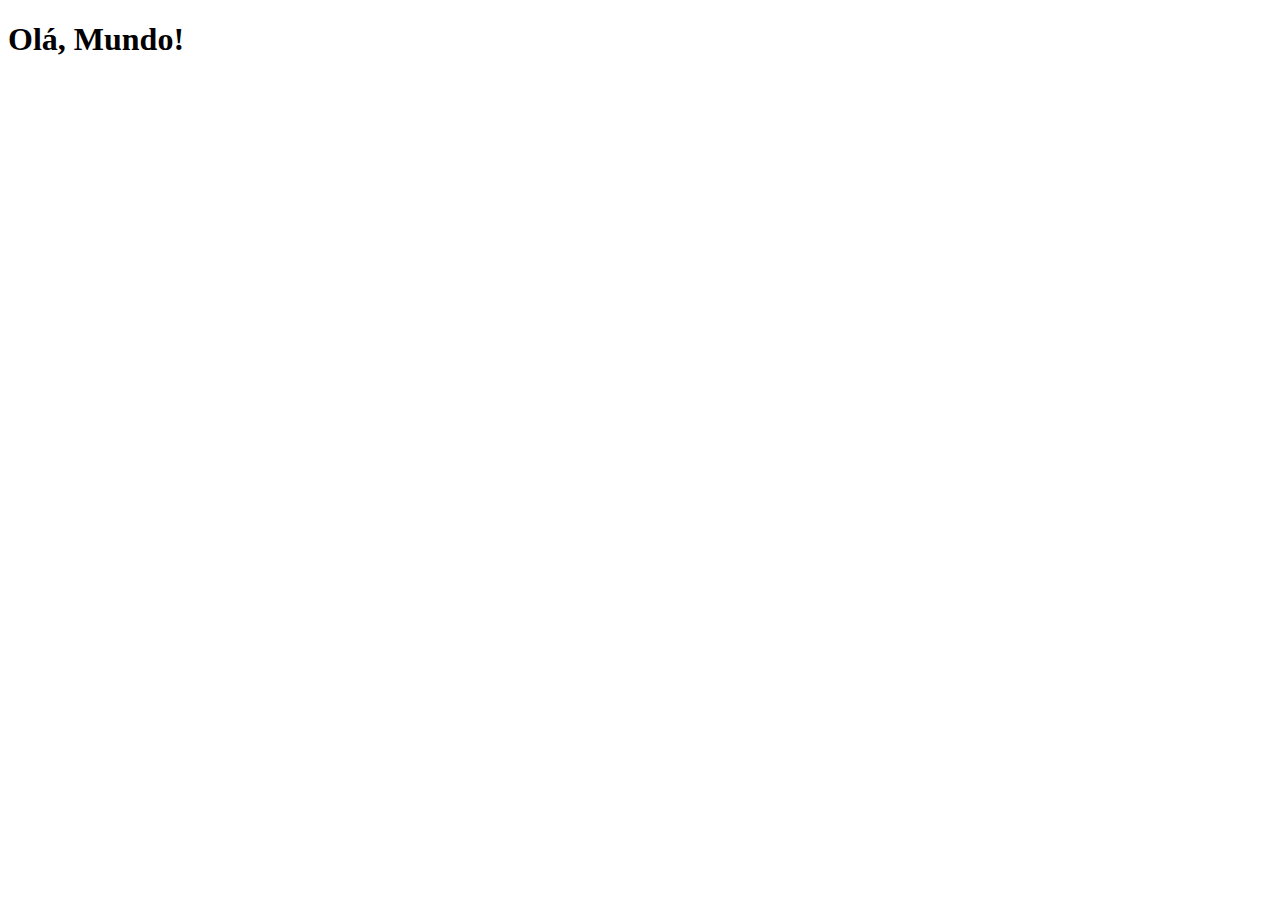
==== index.html @ b656f954 "Create index.html" ====
<!DOCTYPE html>
<html lang="pt-br">
<head>
    <meta charset="UTF-8">
    <meta http-equiv="X-UA-Compatible" content="IE=edge">
    <meta name="viewport" content="width=device-width, initial-scale=1.0">
    <link rel="shortcut icon" href="favicon.ico" type="image/x-icon">
    <title>Projetos sociais</title>
</head>
<body>
    <h1>Olá, Mundo!</h1>
</body>
</html>
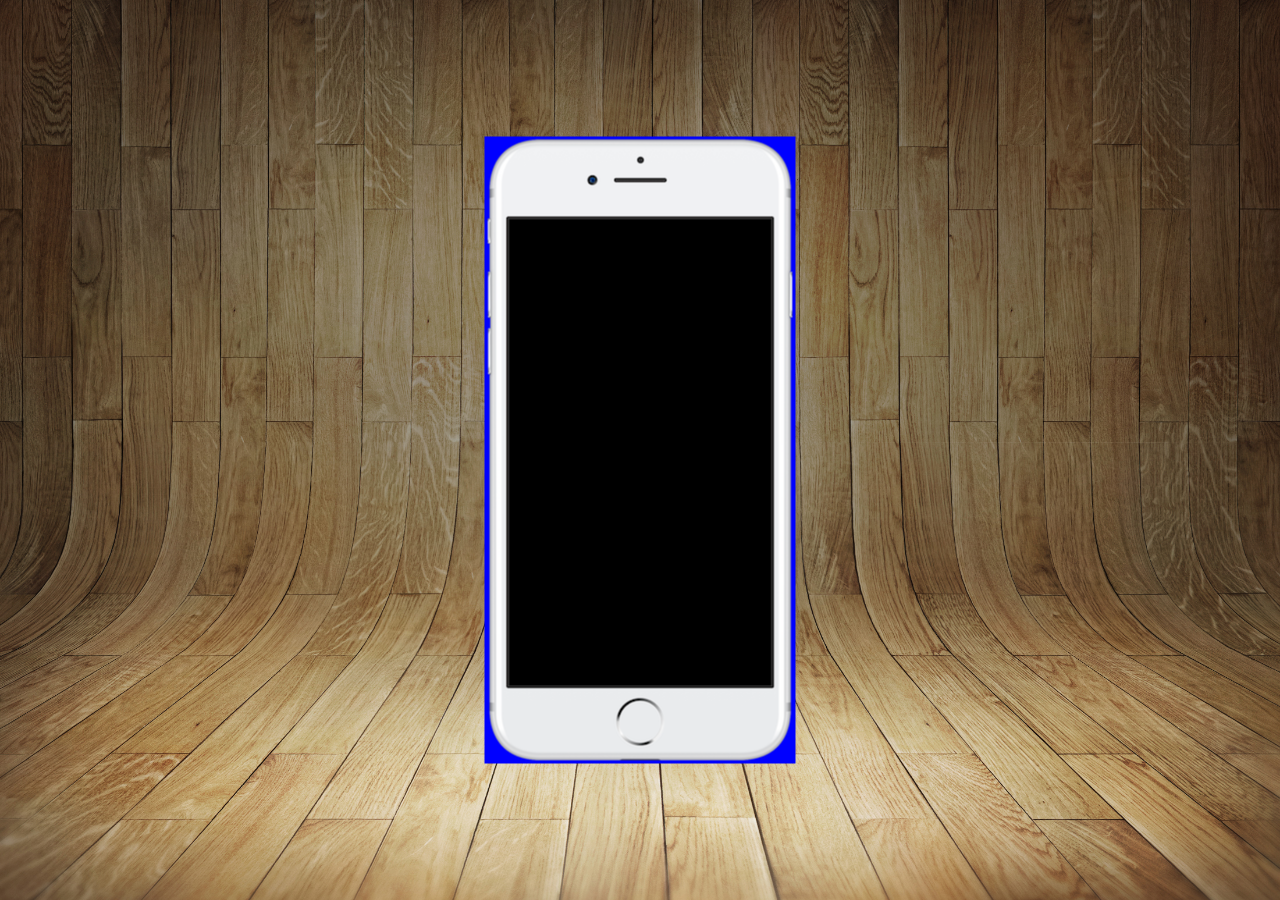
==== commit f1b07a9f: "celular começo" ====
--- a/index.html
+++ b/index.html
@@ -5,9 +5,17 @@
     <meta http-equiv="X-UA-Compatible" content="IE=edge">
     <meta name="viewport" content="width=device-width, initial-scale=1.0">
     <link rel="shortcut icon" href="favicon.ico" type="image/x-icon">
+    <link rel="stylesheet" href="estilos/style.css">
     <title>Projetos sociais</title>
 </head>
 <body>
-    <h1>Olá, Mundo!</h1>
+    <main>
+        <section id="telefone">
+
+        </section>
+        <section id="redes-sociais">
+
+        </section>
+    </main>
 </body>
 </html>--- a/estilos/style.css
+++ b/estilos/style.css
@@ -0,0 +1,35 @@
+@charset "UTF-8";
+
+* {
+    margin: 0px;
+    padding: 0px;
+    font-family: Arial, Helvetica, sans-serif;
+}
+
+html, body {
+    height: 100vh;
+    width: 100vw;
+    background-color: black;
+}
+
+body {
+    background: url("../imagens/fundo-madeira.jpg") no-repeat top center;
+    background-size: cover;
+    background-attachment: fixed;
+}
+
+main {
+    height: 100vh;
+    position: relative;
+}
+
+#telefone {
+    transform: translate(-50%, -50%);
+    position: absolute;
+    top: 50%;
+    left: 50%;
+    
+    height: 627px;
+    width: 311px;
+    background: blue url("../imagens/frame-iphone.png") no-repeat;
+}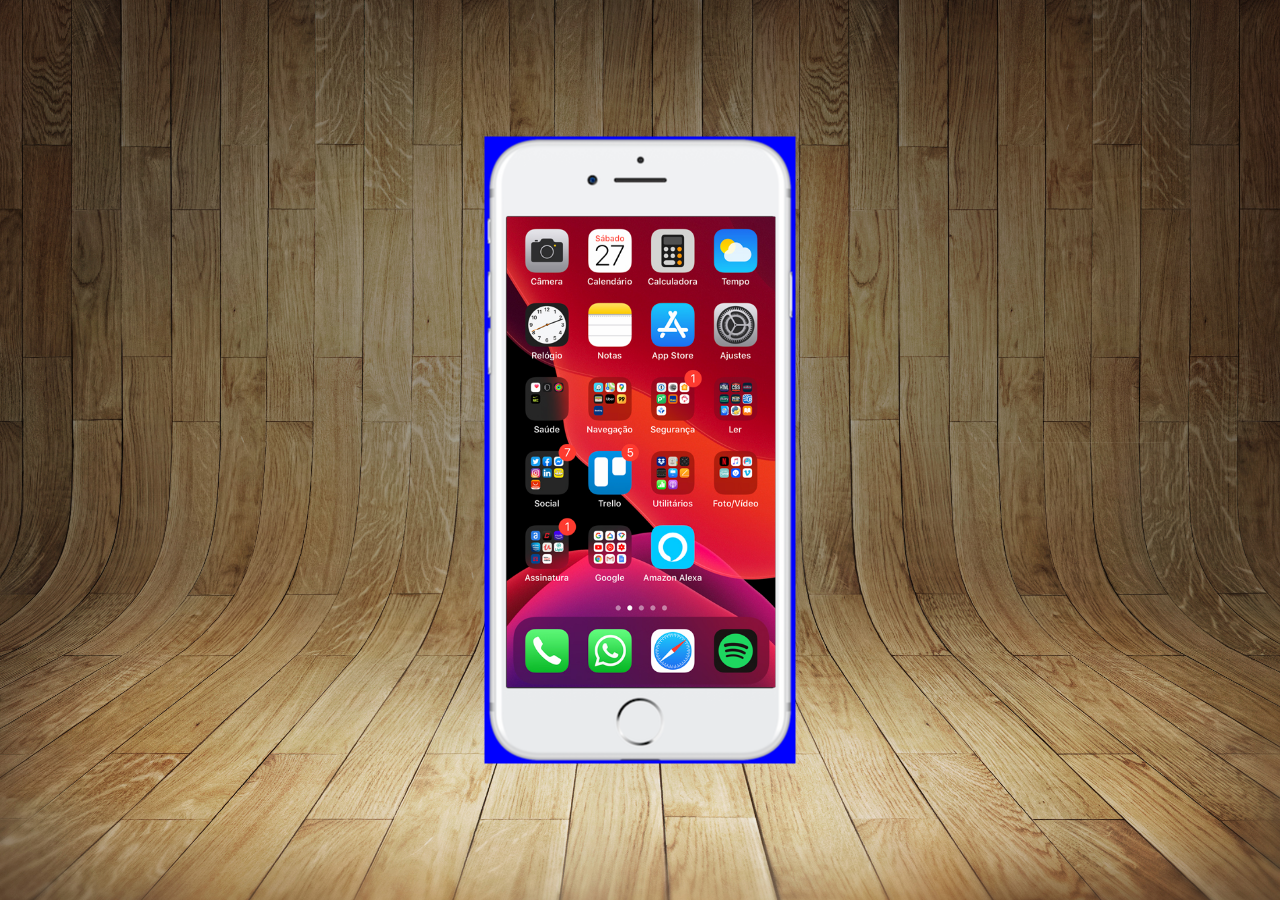
==== commit 92b8cd3b: "crie a tela home" ====
--- a/index.html
+++ b/index.html
@@ -11,7 +11,7 @@
 <body>
     <main>
         <section id="telefone">
-
+            <iframe src="home.html" name="tela" id="tela" frameborder="0"></iframe>
         </section>
         <section id="redes-sociais">
 
--- a/estilos/style.css
+++ b/estilos/style.css
@@ -28,8 +28,16 @@
     position: absolute;
     top: 50%;
     left: 50%;
-    
+
     height: 627px;
     width: 311px;
     background: blue url("../imagens/frame-iphone.png") no-repeat;
+}
+
+#tela{
+    position: relative;
+    top: 80px;
+    left: 22px;
+    width: 269px;
+    height: 471px;
 }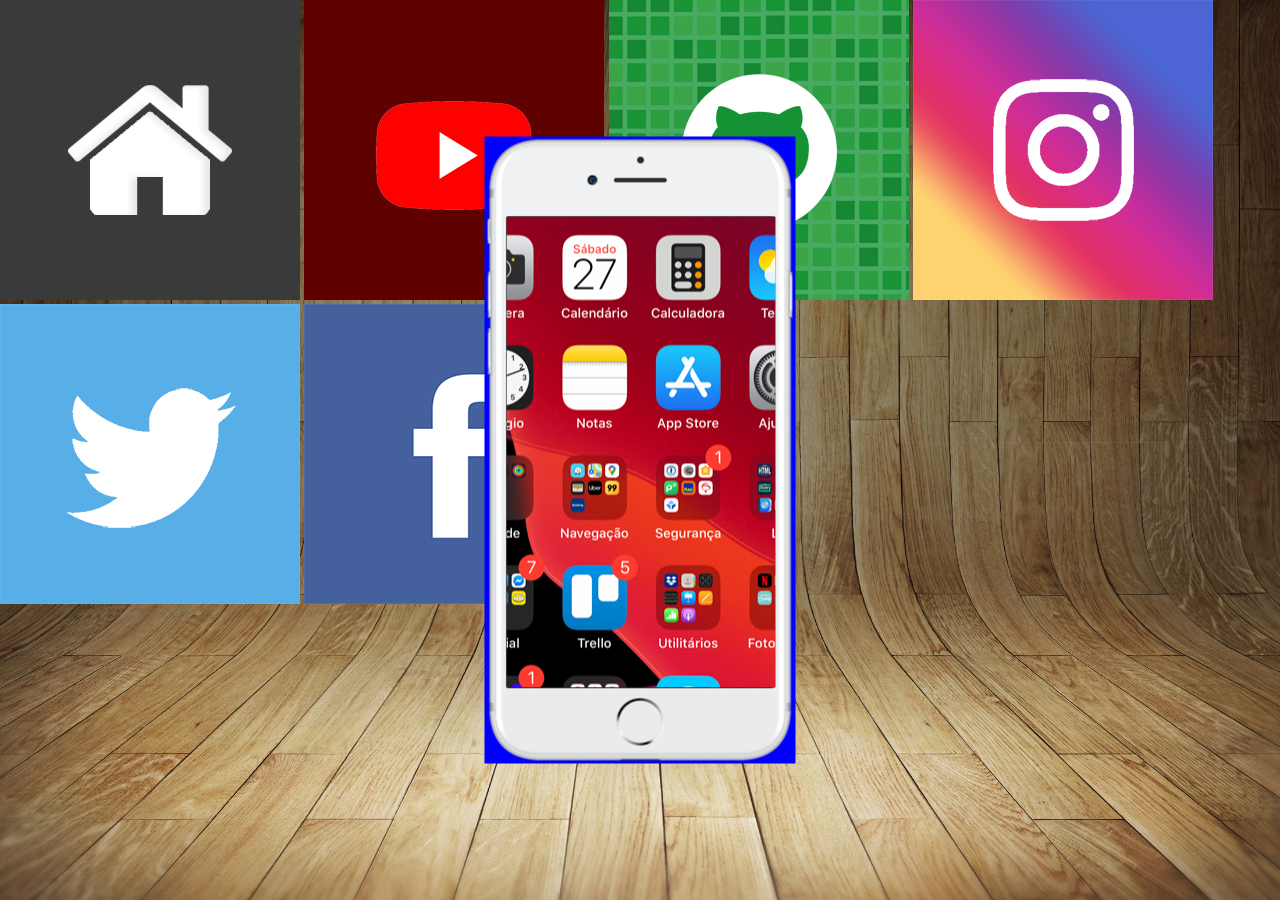
==== commit d4be99b2: "pp" ====
--- a/index.html
+++ b/index.html
@@ -14,7 +14,12 @@
             <iframe src="home.html" name="tela" id="tela" frameborder="0"></iframe>
         </section>
         <section id="redes-sociais">
-
+            <a href="#" target="tela"> <img src="imagens/logo-home.jpg" alt="Home"></a>
+            <a href="#" target="tela"><img src="imagens/logo-youtube.jpg" alt="You-Tube"></a>
+            <a href="#" target="tela"><img src="imagens/logo-github.jpg" alt="GitHub"></a>
+            <a href="#" target="tela"><img src="imagens/logo-instagram.jpg" alt="Instagram"></a>
+            <a href="#" target="tela"><img src="imagens/logo-twitter.jpg" alt="Twitter"></a>
+            <a href="#" target="tela"><img src="imagens/logo-facebook.jpg" alt="Facebook"></a>
         </section>
     </main>
 </body>
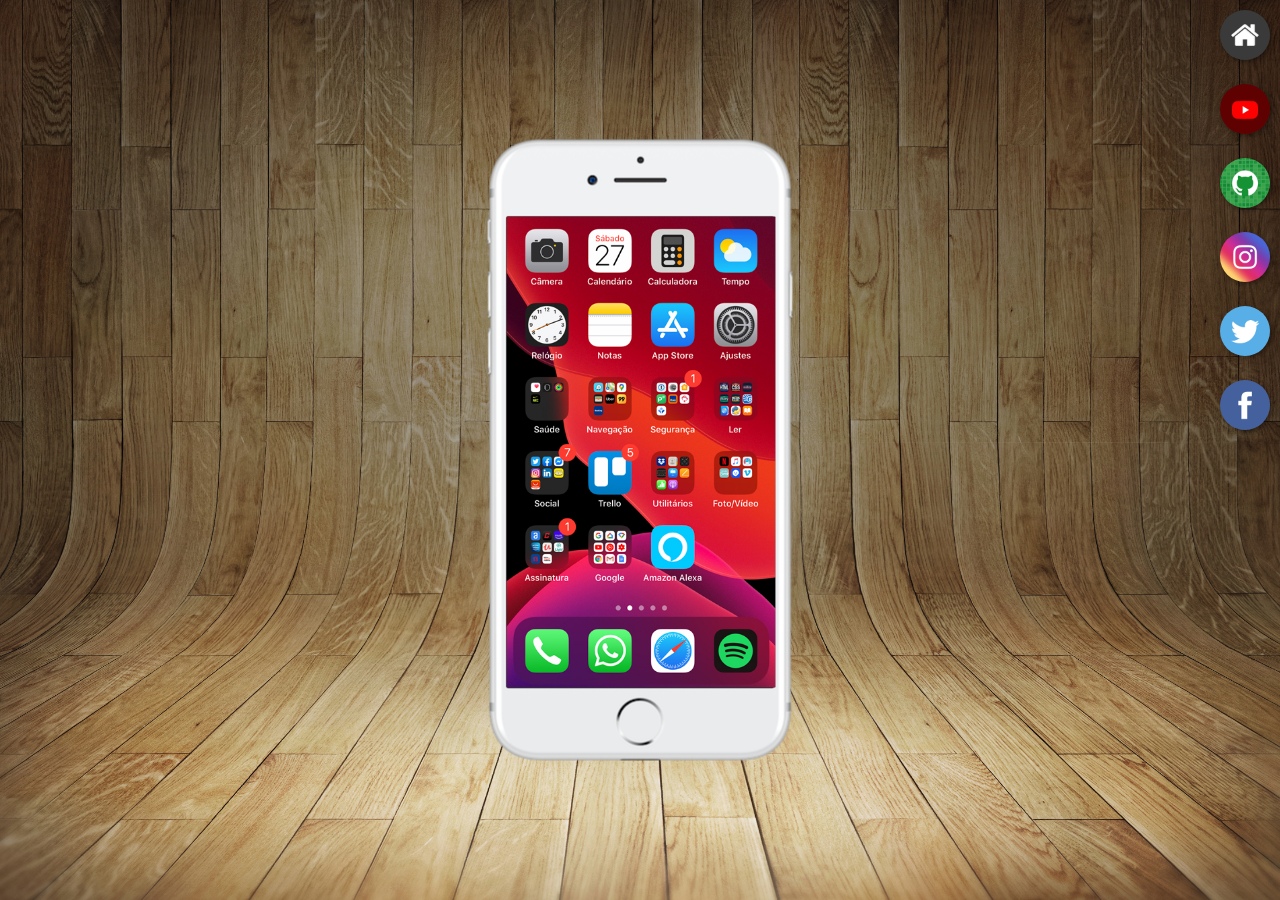
==== commit 9ce0271b: "botões" ====
--- a/index.html
+++ b/index.html
@@ -14,12 +14,12 @@
             <iframe src="home.html" name="tela" id="tela" frameborder="0"></iframe>
         </section>
         <section id="redes-sociais">
-            <a href="#" target="tela"> <img src="imagens/logo-home.jpg" alt="Home"></a>
-            <a href="#" target="tela"><img src="imagens/logo-youtube.jpg" alt="You-Tube"></a>
-            <a href="#" target="tela"><img src="imagens/logo-github.jpg" alt="GitHub"></a>
-            <a href="#" target="tela"><img src="imagens/logo-instagram.jpg" alt="Instagram"></a>
-            <a href="#" target="tela"><img src="imagens/logo-twitter.jpg" alt="Twitter"></a>
-            <a href="#" target="tela"><img src="imagens/logo-facebook.jpg" alt="Facebook"></a>
+            <a href="#" target="tela"> <img src="imagens/logo-home.jpg" alt="Home"></a><br>
+            <a href="#" target="tela"><img src="imagens/logo-youtube.jpg" alt="You-Tube"></a><br>
+            <a href="#" target="tela"><img src="imagens/logo-github.jpg" alt="GitHub"></a><br>
+            <a href="#" target="tela"><img src="imagens/logo-instagram.jpg" alt="Instagram"></a><br>
+            <a href="#" target="tela"><img src="imagens/logo-twitter.jpg" alt="Twitter"></a><br>
+            <a href="#" target="tela"><img src="imagens/logo-facebook.jpg" alt="Facebook"></a><br>
         </section>
     </main>
 </body>
--- a/estilos/style.css
+++ b/estilos/style.css
@@ -31,7 +31,7 @@
 
     height: 627px;
     width: 311px;
-    background: blue url("../imagens/frame-iphone.png") no-repeat;
+    background: url("../imagens/frame-iphone.png") no-repeat;
 }
 
 #tela{
@@ -40,4 +40,23 @@
     left: 22px;
     width: 269px;
     height: 471px;
+}
+
+section#redes-sociais {
+    text-align: right;
+}
+
+section#redes-sociais img {
+    width: 50px;
+    margin: 10px;
+    border-radius: 50%;
+    box-shadow: 2px 2px 5px rgba(0, 0, 0, 0.403);
+    box-sizing: border-box;
+}
+
+section#redes-sociais img:hover {
+    border: 3px solid rgba(255, 255, 255, 0.405);
+    transform: translate(-3px, -3px);
+    box-shadow: 5px 5px 10px rgba(0, 0, 0, 0.623);
+    transition: transform .2s, border .35s;
 }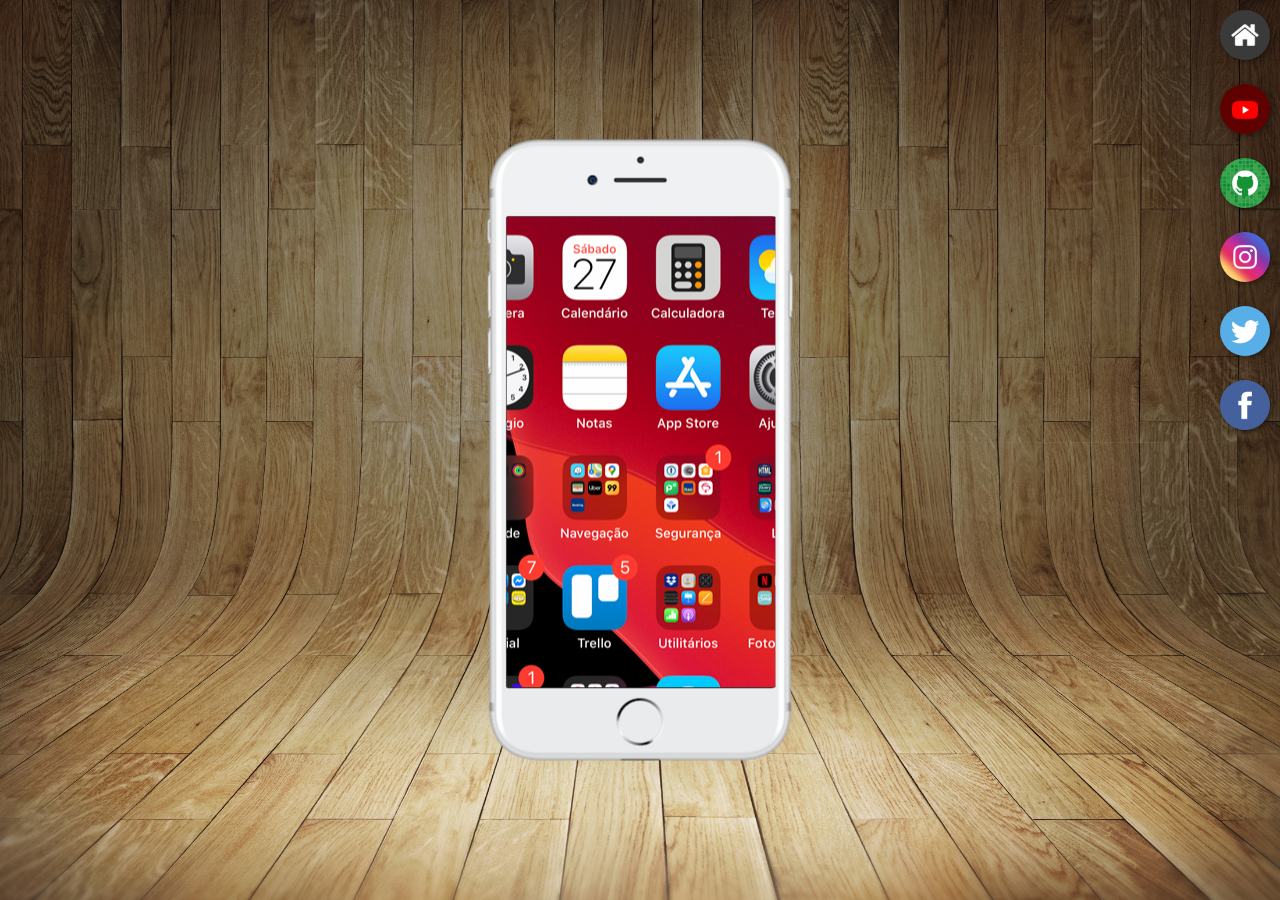
==== commit f1521bb4: "cover" ====
--- a/index.html
+++ b/index.html
@@ -14,8 +14,8 @@
             <iframe src="home.html" name="tela" id="tela" frameborder="0"></iframe>
         </section>
         <section id="redes-sociais">
-            <a href="#" target="tela"> <img src="imagens/logo-home.jpg" alt="Home"></a><br>
-            <a href="#" target="tela"><img src="imagens/logo-youtube.jpg" alt="You-Tube"></a><br>
+            <a href="home.html" target="tela"> <img src="imagens/logo-home.jpg" alt="Home"></a><br>
+            <a href="imagens/" target="tela"><img src="imagens/logo-youtube.jpg" alt="You-Tube"></a><br>
             <a href="#" target="tela"><img src="imagens/logo-github.jpg" alt="GitHub"></a><br>
             <a href="#" target="tela"><img src="imagens/logo-instagram.jpg" alt="Instagram"></a><br>
             <a href="#" target="tela"><img src="imagens/logo-twitter.jpg" alt="Twitter"></a><br>
